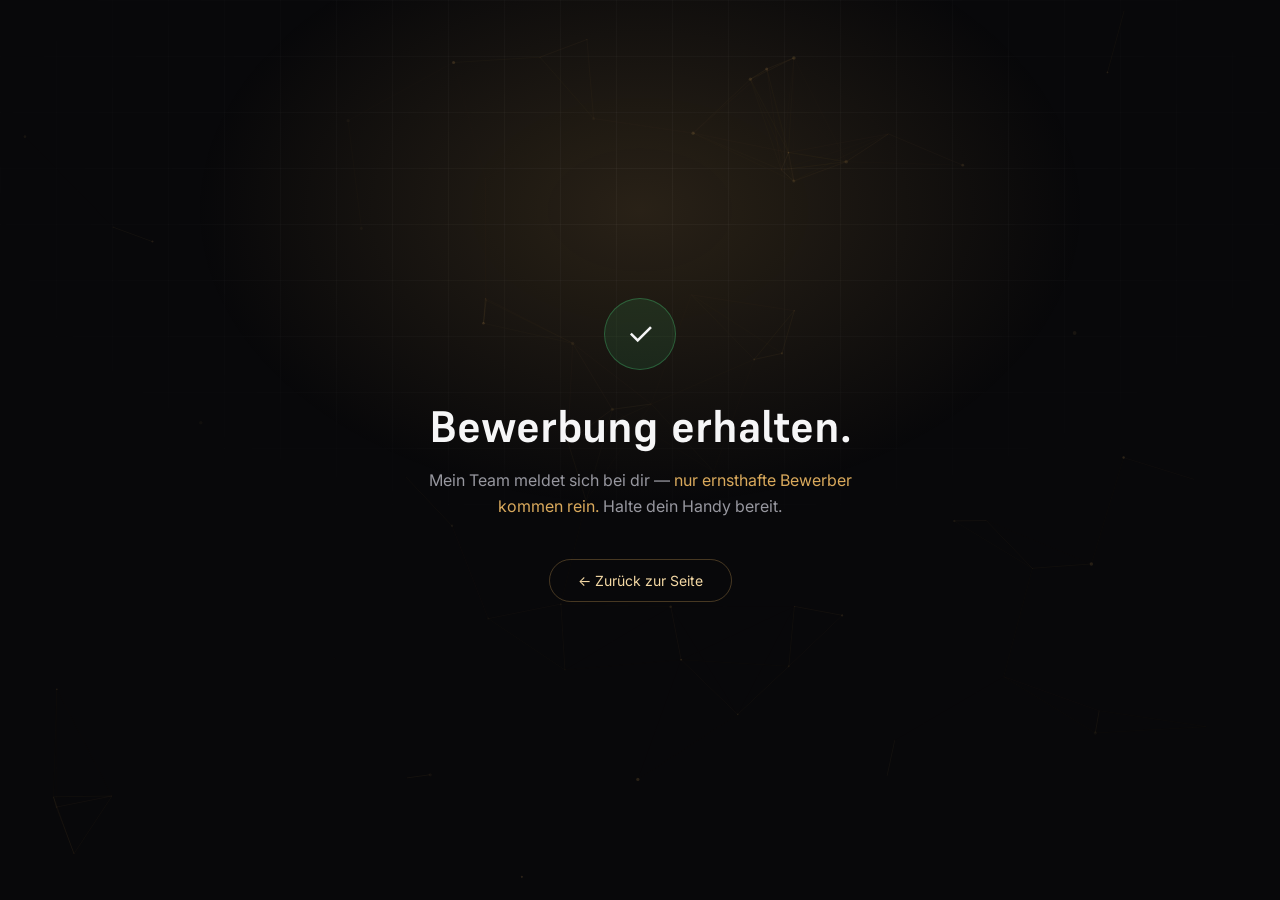
==== danke.html @ b62dcabe "Add danke.html thank-you page and redirect after Typeform submit" ====
<!DOCTYPE html>
<html lang="de">
<head>
<meta charset="UTF-8">
<meta name="viewport" content="width=device-width, initial-scale=1.0">
<title>Bewerbung erhalten – LENCI</title>
<link rel="icon" type="image/svg+xml" href="assets/favicon.svg">
<link rel="preconnect" href="https://fonts.googleapis.com">
<link rel="preconnect" href="https://fonts.gstatic.com" crossorigin>
<link href="https://fonts.googleapis.com/css2?family=Inter:wght@400;500;600;700&display=swap" rel="stylesheet">
<link rel="stylesheet" href="css/style.css">
<style>
  .danke-wrap {
    position: relative;
    z-index: 5;
    min-height: 100vh;
    display: flex;
    flex-direction: column;
    align-items: center;
    justify-content: center;
    text-align: center;
    padding: 48px 24px;
  }
  .danke-icon {
    width: 72px;
    height: 72px;
    border-radius: 50%;
    background: rgba(74, 222, 128, 0.1);
    border: 1px solid rgba(74, 222, 128, 0.3);
    display: flex;
    align-items: center;
    justify-content: center;
    margin: 0 auto 32px;
    font-size: 32px;
  }
  .danke-title {
    font-family: 'Supreme', 'Inter', sans-serif;
    font-weight: 700;
    font-size: clamp(28px, 4vw, 44px);
    line-height: 1.15;
    color: #f6f6f7;
    margin-bottom: 16px;
  }
  .danke-sub {
    max-width: 480px;
    color: #97979f;
    font-size: 16px;
    line-height: 1.6;
    margin: 0 auto 40px;
  }
  .danke-gold {
    color: #d9a95c;
  }
  .danke-back {
    display: inline-block;
    padding: 12px 28px;
    border: 1px solid rgba(217,169,92,0.3);
    border-radius: 999px;
    color: #f3d8a4;
    font-size: 14px;
    text-decoration: none;
    transition: border-color 0.2s, background 0.2s;
  }
  .danke-back:hover {
    border-color: rgba(217,169,92,0.6);
    background: rgba(217,169,92,0.06);
  }
</style>
</head>
<body>
  <div id="particles-js"></div>
  <div class="grid-overlay"></div>
  <div class="glow"></div>

  <div class="danke-wrap">
    <div class="danke-icon">✓</div>
    <h1 class="danke-title">Bewerbung erhalten.</h1>
    <p class="danke-sub">Mein Team meldet sich bei dir — <span class="danke-gold">nur ernsthafte Bewerber kommen rein.</span> Halte dein Handy bereit.</p>
    <a href="/webinar.html" class="danke-back">← Zurück zur Seite</a>
  </div>

  <script src="js/particles.min.js"></script>
  <script>
    particlesJS('particles-js',{"particles":{"number":{"value":55,"density":{"enable":true,"value_area":900}},"color":{"value":"#d9a95c"},"shape":{"type":"circle"},"opacity":{"value":0.18,"random":true},"size":{"value":2,"random":true},"line_linked":{"enable":true,"distance":140,"color":"#d9a95c","opacity":0.07,"width":1},"move":{"enable":true,"speed":0.6}},"interactivity":{"events":{"onhover":{"enable":false}}},"retina_detect":true});
  </script>
</body>
</html>
---- css/style.css ----
@font-face {
  font-family: 'Supreme';
  src: url('../fonts/Supreme-Bold.otf') format('opentype');
  font-weight: 700;
  font-style: normal;
  font-display: swap;
}

@font-face {
  font-family: 'Korcy';
  src: url('../fonts/Korcy-Oblique.otf') format('opentype');
  font-weight: 400;
  font-style: italic;
  font-display: swap;
}

:root {
  --bg: #08080a;
  --bg-soft: #0d0d10;
  --card-bg-1: #15151a;
  --card-bg-2: #0f0f12;
  --border-soft: rgba(255, 255, 255, 0.06);
  --gold-1: #f3d8a4;
  --gold-2: #d9a95c;
  --gold-3: #9c7330;
  --white: #f6f6f7;
  --gray: #97979f;
  --gray-soft: #6f6f76;
  --max-width: 1180px;
}

* {
  margin: 0;
  padding: 0;
  box-sizing: border-box;
}

html {
  scroll-behavior: smooth;
  overflow-x: hidden;
  max-width: 100%;
}

body {
  background: var(--bg);
  color: var(--white);
  font-family: 'Inter', -apple-system, BlinkMacSystemFont, sans-serif;
  overflow-x: hidden;
  position: relative;
  min-height: 100vh;
}

/* ---------- Backgrounds: particles + grid + glow ---------- */

#particles-js {
  position: fixed;
  top: 0;
  left: 0;
  width: 100%;
  height: 100%;
  z-index: 0;
}

.grid-overlay {
  position: fixed;
  top: 0;
  left: 0;
  width: 100%;
  height: 100%;
  z-index: 1;
  pointer-events: none;
  background-image:
    linear-gradient(to right, rgba(255, 255, 255, 0.035) 1px, transparent 1px),
    linear-gradient(to bottom, rgba(255, 255, 255, 0.035) 1px, transparent 1px);
  background-size: 56px 56px;
  -webkit-mask-image: radial-gradient(ellipse 80% 60% at 50% 20%, black 0%, transparent 75%);
  mask-image: radial-gradient(ellipse 80% 60% at 50% 20%, black 0%, transparent 75%);
}

.glow {
  position: fixed;
  top: -10%;
  left: 50%;
  transform: translateX(-50%);
  width: min(900px, 100%);
  height: 600px;
  background: radial-gradient(ellipse at center, rgba(217, 169, 92, 0.16) 0%, rgba(217, 169, 92, 0) 70%);
  z-index: 1;
  pointer-events: none;
}

/* ---------- Header ---------- */

.site-header {
  position: relative;
  z-index: 5;
  display: flex;
  justify-content: center;
  padding: 36px 24px 0;
}

.logo {
  display: flex;
  align-items: center;
  gap: 8px;
}

.logo-text {
  font-size: 17px;
  font-weight: 600;
  letter-spacing: -0.01em;
  color: var(--white);
}

.logo-text .accent {
  color: var(--gold-2);
}

/* ---------- Hero ---------- */

.hero {
  position: relative;
  z-index: 5;
  padding: 70px 24px 140px;
}

.hero-inner {
  max-width: var(--max-width);
  margin: 0 auto;
  text-align: center;
}

.hero-title {
  font-family: 'Supreme', 'Inter', sans-serif;
  font-weight: 700;
  text-transform: uppercase;
  font-size: clamp(30px, 4.6vw, 54px);
  line-height: 1.12;
  letter-spacing: -0.01em;
  color: var(--white);
}

.hero-subtitle {
  margin-top: 18px;
  font-family: 'Korcy', 'Inter', sans-serif;
  font-style: italic;
  font-weight: 400;
  font-size: clamp(24px, 3.4vw, 38px);
  line-height: 1.3;
  background: linear-gradient(90deg, var(--gold-1), var(--gold-2) 60%, var(--gold-3));
  -webkit-background-clip: text;
  background-clip: text;
  -webkit-text-fill-color: transparent;
  color: var(--gold-2);
}

.hero-desc {
  margin: 26px auto 0;
  max-width: 560px;
  color: var(--gray);
  font-size: 16px;
  line-height: 1.6;
}

/* ---------- Card grid ---------- */

.card-grid {
  margin-top: 64px;
  display: grid;
  grid-template-columns: repeat(3, 1fr);
  gap: 18px;
  text-align: left;
}

.card {
  position: relative;
  background: linear-gradient(160deg, var(--card-bg-1), var(--card-bg-2));
  border: 1px solid var(--border-soft);
  border-radius: 18px;
  padding: 24px;
  overflow: hidden;
  transition: transform 0.4s ease, border-color 0.4s ease, opacity 0.6s ease;
  opacity: 0;
  transform: translateY(18px);
}

.card::before {
  content: '';
  position: absolute;
  inset: 0;
  border-radius: 18px;
  padding: 1px;
  background: linear-gradient(160deg, rgba(217, 169, 92, 0.45), rgba(217, 169, 92, 0) 45%);
  -webkit-mask: linear-gradient(#fff 0 0) content-box, linear-gradient(#fff 0 0);
  -webkit-mask-composite: xor;
  mask-composite: exclude;
  pointer-events: none;
}

.card.is-visible {
  opacity: 1;
  transform: translateY(0);
}

.card:hover {
  transform: translateY(-3px);
  border-color: rgba(217, 169, 92, 0.3);
}

.card-top {
  display: flex;
  align-items: center;
  justify-content: space-between;
}

.card-icon {
  width: 38px;
  height: 38px;
  border-radius: 10px;
  display: flex;
  align-items: center;
  justify-content: center;
  background: rgba(217, 169, 92, 0.08);
  border: 1px solid rgba(217, 169, 92, 0.25);
}

.card-num {
  font-size: 13px;
  color: var(--gray-soft);
  font-weight: 500;
}

.card-title {
  margin-top: 18px;
  font-size: 18px;
  font-weight: 600;
  line-height: 1.35;
  color: var(--white);
  min-height: 50px;
}

.card-badge {
  display: inline-block;
  margin-top: 14px;
  padding: 6px 12px;
  font-size: 12px;
  color: var(--gold-1);
  border: 1px solid rgba(217, 169, 92, 0.35);
  border-radius: 999px;
  background: rgba(217, 169, 92, 0.06);
}

.card-desc {
  margin-top: 14px;
  font-size: 14px;
  line-height: 1.6;
  color: var(--gray);
}

/* ---------- Responsive ---------- */

@media (max-width: 980px) {
  .card-grid {
    grid-template-columns: repeat(2, 1fr);
  }
}

@media (max-width: 640px) {
  .site-header {
    padding: 28px 20px 0;
  }

  .hero {
    padding: 44px 20px 80px;
  }

  .hero-title br {
    display: none;
  }

  .card-grid {
    grid-template-columns: 1fr;
    margin-top: 44px;
    gap: 16px;
  }

  .card-title {
    min-height: 0;
  }

  .glow {
    width: min(600px, 100%);
    height: 420px;
  }
}
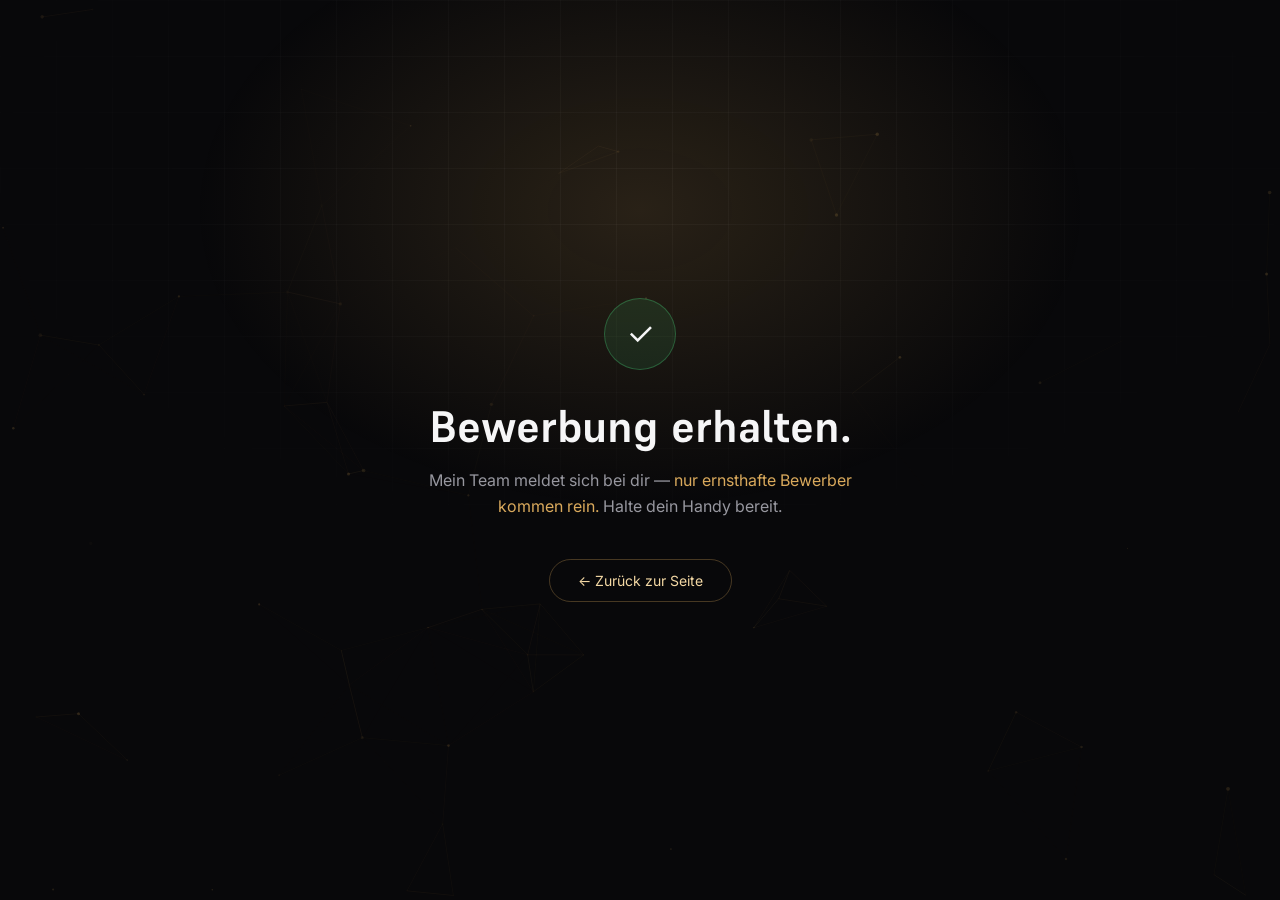
==== commit 41ce7847: "Add Google Analytics G-GPHK07DHSQ to index and danke page" ====
--- a/danke.html
+++ b/danke.html
@@ -66,6 +66,14 @@
     background: rgba(217,169,92,0.06);
   }
 </style>
+<!-- Google Analytics -->
+<script async src="https://www.googletagmanager.com/gtag/js?id=G-GPHK07DHSQ"></script>
+<script>
+  window.dataLayer = window.dataLayer || [];
+  function gtag(){dataLayer.push(arguments);}
+  gtag('js', new Date());
+  gtag('config', 'G-GPHK07DHSQ');
+</script>
 </head>
 <body>
   <div id="particles-js"></div>
@@ -76,7 +84,7 @@
     <div class="danke-icon">✓</div>
     <h1 class="danke-title">Bewerbung erhalten.</h1>
     <p class="danke-sub">Mein Team meldet sich bei dir — <span class="danke-gold">nur ernsthafte Bewerber kommen rein.</span> Halte dein Handy bereit.</p>
-    <a href="/webinar.html" class="danke-back">← Zurück zur Seite</a>
+    <a href="/" class="danke-back">← Zurück zur Seite</a>
   </div>
 
   <script src="js/particles.min.js"></script>
